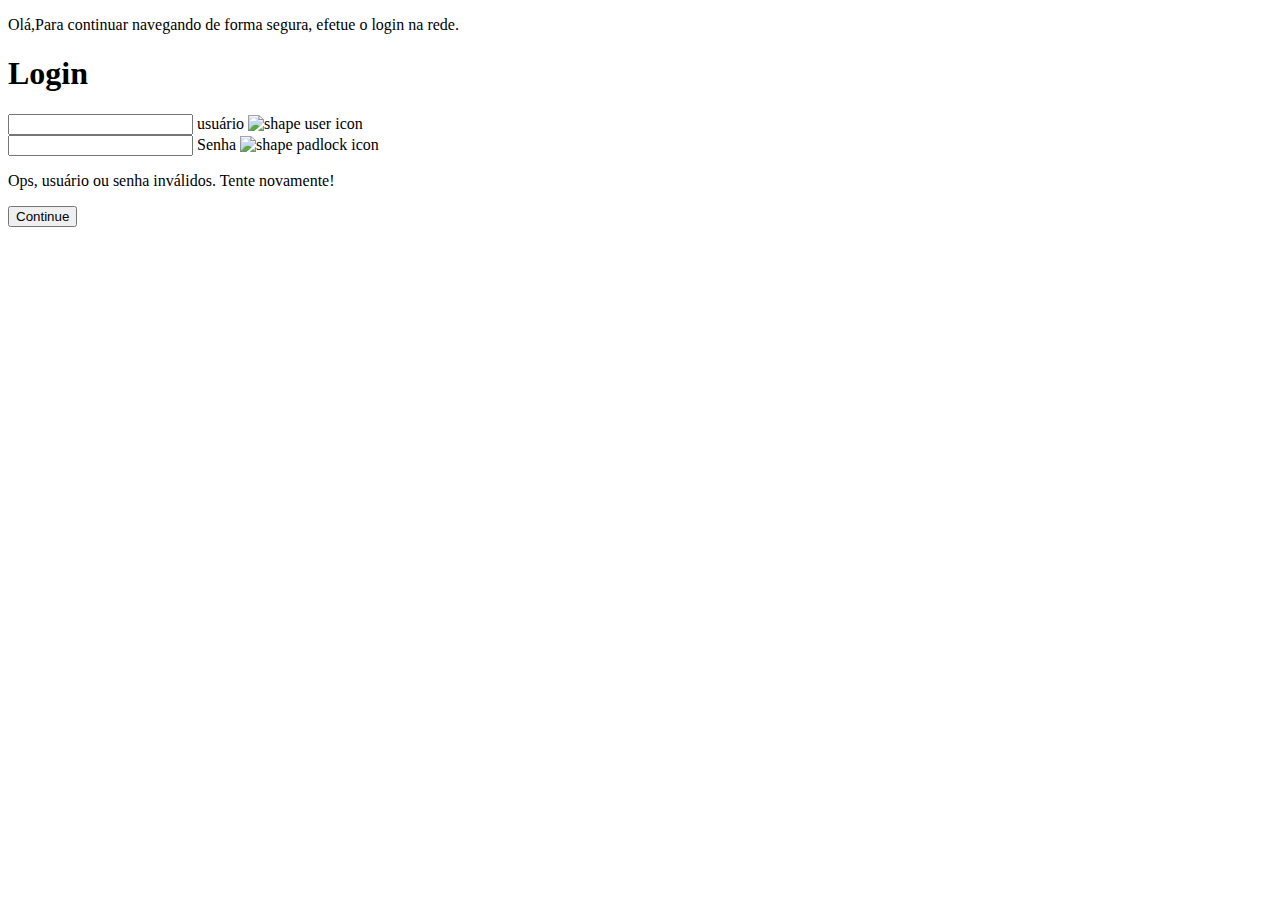
==== Projeto_Sprint_4(Keepalive)/pages/failed_Login.html @ 2035d56e "Adicionando estrutura das páginas de login e login error" ====
<!DOCTYPE html>
<html lang="pt-br">
<head>
    <meta charset="UTF-8">
    <meta http-equiv="X-UA-Compatible" content="IE=edge">
    <meta name="viewport" content="width=device-width, initial-scale=1.0">
    <title>Login Error </title>
</head>
<body>

    <main id="main-content">
        <section class="card-validation">
            <p><span>Olá,</span>Para continuar navegando de forma segura, efetue o login na rede.</p>
            <div class="validation__container">
                <h1>Login</h1>
                <div class="validation__fields login">
                    <input class="input-login" id="login" required="" type="text" aria-description="User login account">
                    <label class="label-login" for="login">usuário</label>
                    <img class="" src="" alt="shape user icon">
                </div>
                <div class="validation__fields password">
                    <input class="input-password" id="password" required="" type="password" aria-description="User password account">
                    <label class="label-password" for="password">Senha</label>
                    <img class="" src="" alt="shape padlock icon">
                </div>

                <p class="validation__mensage error-login">Ops, usuário ou senha inválidos. Tente novamente!</p>
            </div>

            <button class="btn__style continue">Continue</button> 

        </section>

    </main>
</body>
</html>
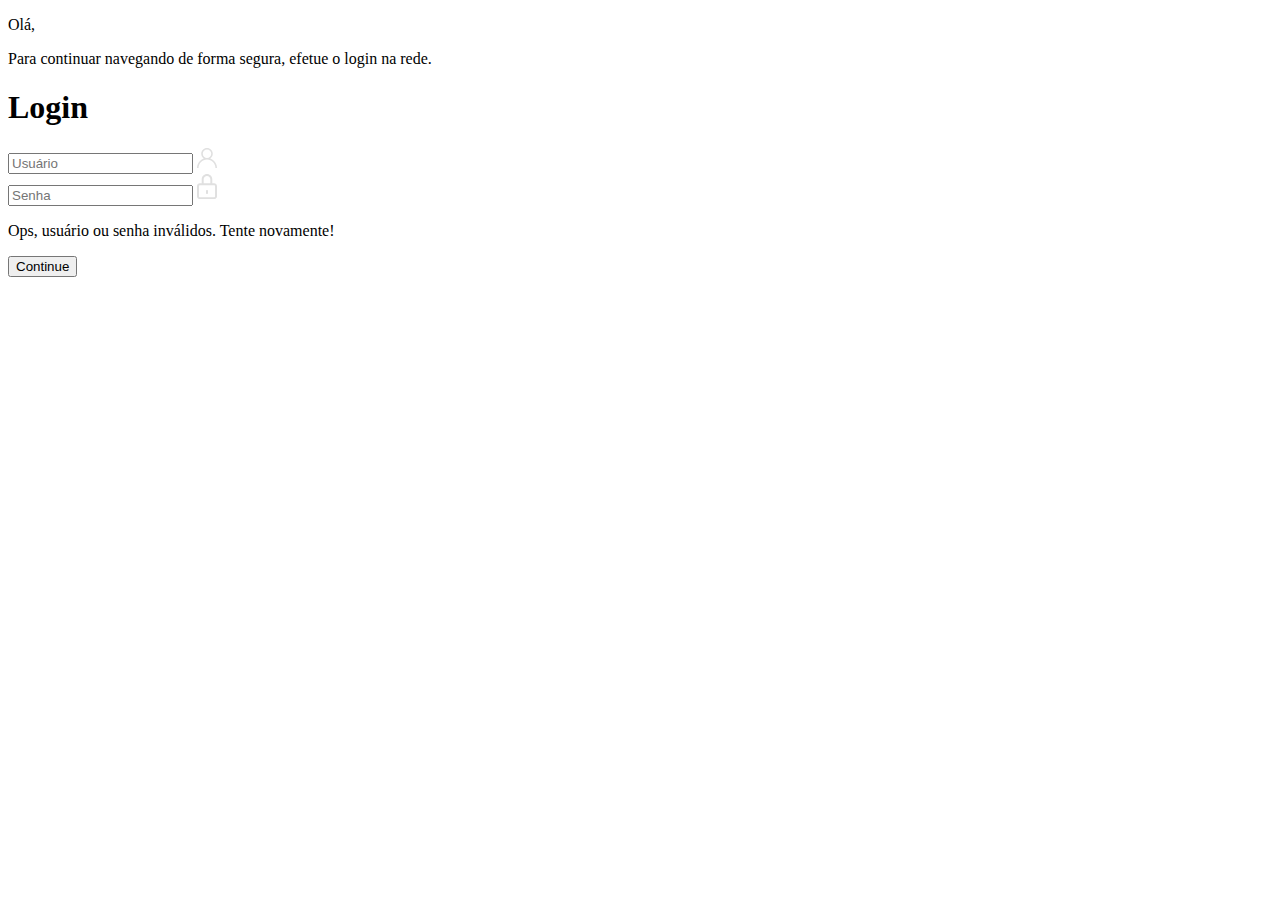
==== commit e736349c: "Finalizada estrutura html Pagina error login" ====
--- a/Projeto_Sprint_4(Keepalive)/pages/failed_Login.html
+++ b/Projeto_Sprint_4(Keepalive)/pages/failed_Login.html
@@ -4,27 +4,30 @@
     <meta charset="UTF-8">
     <meta http-equiv="X-UA-Compatible" content="IE=edge">
     <meta name="viewport" content="width=device-width, initial-scale=1.0">
-    <title>Login Error </title>
+    <link rel="stylesheet" href="../assets/css/style.css">
+    <title>Login error</title>
+    <script src="../assets/js/svg-inject.min.js"></script>
 </head>
 <body>
 
     <main id="main-content">
         <section class="card-validation">
-            <p><span>Olá,</span>Para continuar navegando de forma segura, efetue o login na rede.</p>
+            <div class="validation__phrase">
+                <p class="principal-text">Olá,</p>
+                <p class="additional-text">Para continuar navegando de forma segura, efetue o login na rede.</p>
+            </div>
             <div class="validation__container">
-                <h1>Login</h1>
+                <h1 class="validation__container-title">Login</h1>
                 <div class="validation__fields login">
-                    <input class="input-login" id="login" required="" type="text" aria-description="User login account">
-                    <label class="label-login" for="login">usuário</label>
-                    <img class="" src="" alt="shape user icon">
+                    <input class="field__input input-login" id="inpt_login" placeholder="Usuário" required="" type="text" aria-description="User login account">
+                    <img class="field__input-icon user" src="../assets/icons/icon-user.svg" alt="shape user icon" onload="SVGInject(this)">
                 </div>
                 <div class="validation__fields password">
-                    <input class="input-password" id="password" required="" type="password" aria-description="User password account">
-                    <label class="label-password" for="password">Senha</label>
-                    <img class="" src="" alt="shape padlock icon">
+                    <input class="field__input input-password" id="password" placeholder="Senha" required="" type="password" aria-description="User password account">
+                    <img class="field__input-icon padlock" src="../assets/icons/icon-password.svg" alt="shape padlock icon" onload="SVGInject(this)">
                 </div>
 
-                <p class="validation__mensage error-login">Ops, usuário ou senha inválidos. Tente novamente!</p>
+                <p class="validation__mensage error-login">Ops, usuário ou senha inválidos. <span class="validation__mensage try-again">Tente novamente!</span></p>
             </div>
 
             <button class="btn__style continue">Continue</button> 
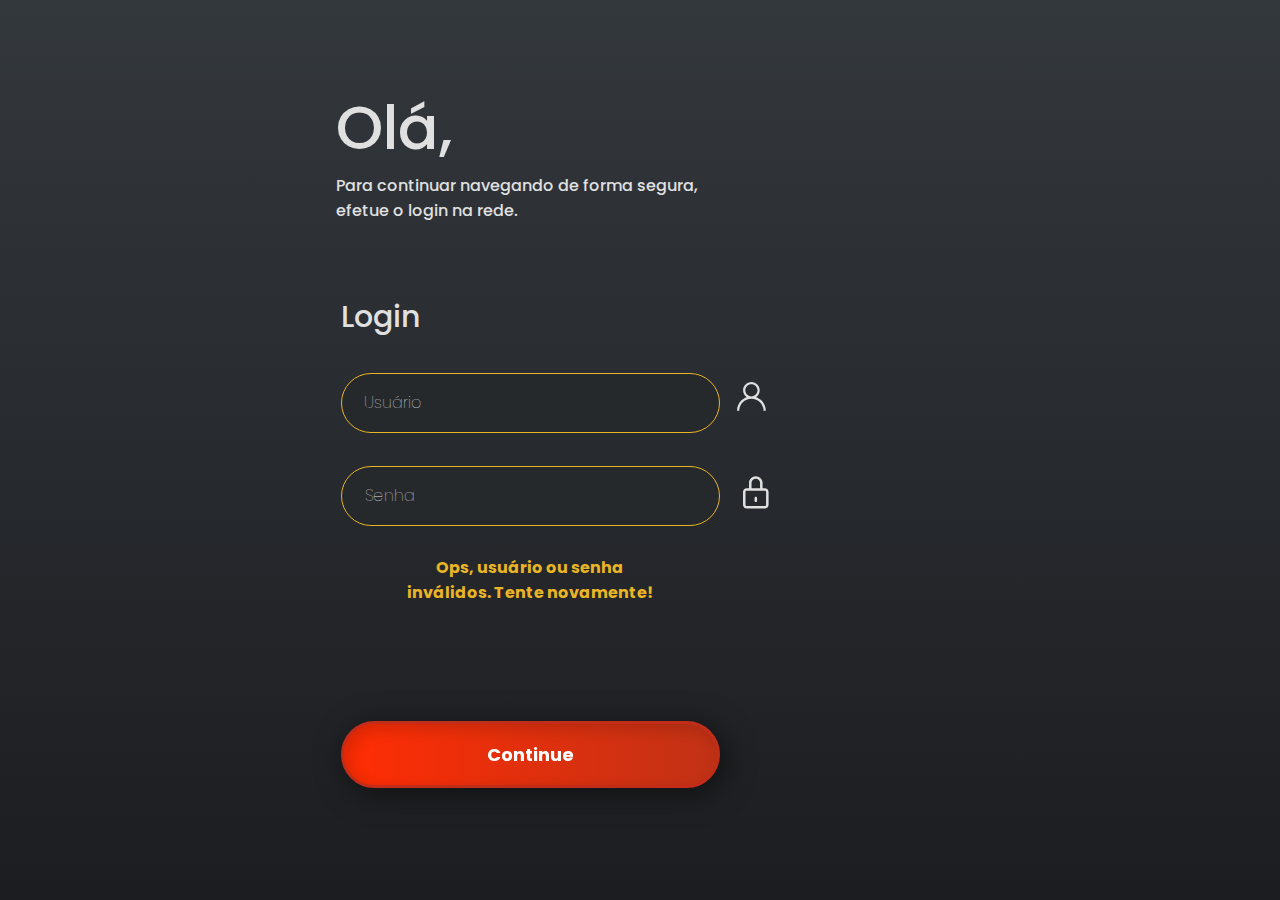
==== commit 6f15a410: "Alterando título das páginas" ====
--- a/Projeto_Sprint_4(Keepalive)/pages/failed_Login.html
+++ b/Projeto_Sprint_4(Keepalive)/pages/failed_Login.html
@@ -5,7 +5,7 @@
     <meta http-equiv="X-UA-Compatible" content="IE=edge">
     <meta name="viewport" content="width=device-width, initial-scale=1.0">
     <link rel="stylesheet" href="../assets/css/style.css">
-    <title>Login error</title>
+    <title>Compass - Login</title>
     <script src="../assets/js/svg-inject.min.js"></script>
 </head>
 <body>
--- a/Projeto_Sprint_4(Keepalive)/assets/css/style.css
+++ b/Projeto_Sprint_4(Keepalive)/assets/css/style.css
@@ -0,0 +1,238 @@
+@import url("https://fonts.googleapis.com/css2?family=Nunito:wght@300;400;600&family=Poppins:wght@100;300;600&display=swap");
+@import url("https://fonts.googleapis.com/css2?family=Nunito:wght@300;400;600&family=Poppins:wght@100;300;600&display=swap");
+@import url("https://fonts.googleapis.com/css2?family=Nunito:wght@300;400;600&family=Poppins:wght@100;300;600&display=swap");
+@import url("https://fonts.googleapis.com/css2?family=Nunito:wght@300;400;600&family=Poppins:wght@100;300;600&display=swap");
+@import url("https://fonts.googleapis.com/css2?family=Nunito:wght@300;400;600&family=Poppins:wght@100;300;600&display=swap");
+@import url("https://fonts.googleapis.com/css2?family=Nunito:wght@300;400;600&family=Poppins:wght@100;300;600&display=swap");
+@import url("https://fonts.googleapis.com/css2?family=Nunito:wght@300;400;600&family=Poppins:wght@100;300;600&display=swap");
+@import url("https://fonts.googleapis.com/css2?family=Nunito:wght@300;400;600&family=Poppins:wght@100;300;600&display=swap");
+@import url("https://fonts.googleapis.com/css2?family=Nunito:wght@300;400;600&family=Poppins:wght@100;300;600&display=swap");
+html, body, p {
+  margin: 0;
+  padding: 0;
+}
+
+input {
+  color: #E0E0E0;
+  background: transparent;
+  border: 0;
+}
+input:focus {
+  border: 0 none;
+  outline: 0;
+}
+
+.validation__fields :is(input:focus, input:valid) ~ svg {
+  transform: translateX(-4.2rem) scale(1);
+  padding: 3px;
+}
+
+body {
+  height: 100vh;
+  background: linear-gradient(180deg, #33383D 0%, #1C1D20 100%);
+  background-repeat: no-repeat;
+  background-size: contain;
+  color: #E0E0E0;
+}
+body #main-content {
+  background: url("../assets/imgs/logo-Compass.png");
+  background-position: right;
+  background-repeat: no-repeat;
+  background-size: contain;
+}
+
+html, body, p {
+  margin: 0;
+  padding: 0;
+}
+
+input {
+  color: #E0E0E0;
+  background: transparent;
+  border: 0;
+}
+input:focus {
+  border: 0 none;
+  outline: 0;
+}
+
+.validation__fields :is(input:focus, input:valid) ~ svg {
+  transform: translateX(-4.2rem) scale(1);
+  padding: 3px;
+}
+
+body {
+  height: 100vh;
+  background: linear-gradient(180deg, #33383D 0%, #1C1D20 100%);
+  background-repeat: no-repeat;
+  background-size: contain;
+  color: #E0E0E0;
+}
+body #main-content {
+  background: url("../assets/imgs/logo-Compass.png");
+  background-position: right;
+  background-repeat: no-repeat;
+  background-size: contain;
+}
+
+#main-content {
+  width: 100vw;
+  height: 100vh;
+}
+#main-content .card-validation {
+  display: flex;
+  flex-direction: column;
+  align-items: center;
+  justify-content: space-around;
+  width: 56.25rem;
+  height: 95vh;
+  margin-left: 5rem;
+}
+#main-content .card-validation .validation__phrase {
+  align-self: flex-start;
+  position: relative;
+  top: 2rem;
+  left: 16rem;
+}
+#main-content .card-validation .validation__phrase .principal-text {
+  font-family: "Poppins", sans-serif;
+  font-size: 3.75rem;
+  font-weight: 500;
+  color: #E0E0E0;
+}
+#main-content .card-validation .validation__phrase .additional-text {
+  font-family: "Poppins", sans-serif;
+  font-size: 1rem;
+  font-weight: 500;
+  color: #E0E0E0;
+  width: 24rem;
+}
+#main-content .card-validation .validation__container {
+  display: flex;
+  flex-direction: column;
+  align-items: stretch;
+  justify-content: center;
+}
+#main-content .card-validation .validation__container .validation__container-title {
+  font-family: "Poppins", sans-serif;
+  font-size: 1.875rem;
+  font-weight: 500;
+  color: #E0E0E0;
+  margin: 0;
+}
+#main-content .card-validation .validation__container .validation__fields {
+  box-sizing: border-box;
+  background: #26292C;
+  border: 1px solid #ffffff;
+  border-radius: 50px;
+  height: 3.75rem;
+  width: 23.6875rem;
+  display: flex;
+  flex-direction: row;
+  align-items: stretch;
+  justify-content: center;
+  margin-top: 2.0625rem;
+}
+#main-content .card-validation .validation__container .validation__fields .field__input {
+  width: 19rem;
+  font-size: 1rem;
+}
+#main-content .card-validation .validation__container .validation__fields .field__input::-moz-placeholder {
+  font-family: "Poppins", sans-serif;
+  font-size: 1rem;
+  font-weight: 100;
+  color: #E0E0E0;
+}
+#main-content .card-validation .validation__container .validation__fields .field__input:-ms-input-placeholder {
+  font-family: "Poppins", sans-serif;
+  font-size: 1rem;
+  font-weight: 100;
+  color: #E0E0E0;
+}
+#main-content .card-validation .validation__container .validation__fields .field__input::placeholder {
+  font-family: "Poppins", sans-serif;
+  font-size: 1rem;
+  font-weight: 100;
+  color: #E0E0E0;
+}
+#main-content .card-validation .validation__container .validation__fields .field__input-icon {
+  position: relative;
+  pointer-events: none;
+  transition: all 0.3s ease;
+}
+#main-content .card-validation .validation__container .validation__fields .user {
+  left: 4.2rem;
+  top: 0.5rem;
+  width: 1.8rem;
+  height: 1.8rem;
+}
+#main-content .card-validation .validation__container .validation__fields .padlock {
+  left: 4.5rem;
+  top: 0.1rem;
+  width: 1.6rem;
+  height: 3rem;
+}
+#main-content .card-validation .continue {
+  cursor: pointer;
+  position: relative;
+  bottom: 1rem;
+  font-family: "Poppins", sans-serif;
+  font-size: 1.125rem;
+  font-weight: 700;
+  color: #ffffff;
+  width: 23.6875rem;
+  height: 4.1875rem;
+  background: linear-gradient(90deg, #FF2D04 0%, #C13216 100%);
+  border: 0.1875rem solid #C12D18;
+  border-radius: 50px;
+  box-shadow: inset 5px 5px 15px rgba(0, 0, 0, 0.1490196078);
+  filter: drop-shadow(5px 5px 15px rgba(0, 0, 0, 0.5));
+}
+
+html, body, p {
+  margin: 0;
+  padding: 0;
+}
+
+input {
+  color: #E0E0E0;
+  background: transparent;
+  border: 0;
+}
+input:focus {
+  border: 0 none;
+  outline: 0;
+}
+
+.validation__fields :is(input:focus, input:valid) ~ svg {
+  transform: translateX(-4.2rem) scale(1);
+  padding: 3px;
+}
+
+body {
+  height: 100vh;
+  background: linear-gradient(180deg, #33383D 0%, #1C1D20 100%);
+  background-repeat: no-repeat;
+  background-size: contain;
+  color: #E0E0E0;
+}
+body #main-content {
+  background: url("../assets/imgs/logo-Compass.png");
+  background-position: right;
+  background-repeat: no-repeat;
+  background-size: contain;
+}
+
+#main-content .card-validation .validation__container .validation__fields {
+  border: 1px solid #E9B425;
+}
+
+.validation__mensage {
+  width: 17rem;
+  margin: 1.8rem auto;
+  text-align: center;
+  font-family: "Poppins", sans-serif;
+  font-size: 1rem;
+  font-weight: bold;
+  color: #E9B425;
+}/*# sourceMappingURL=style.css.map */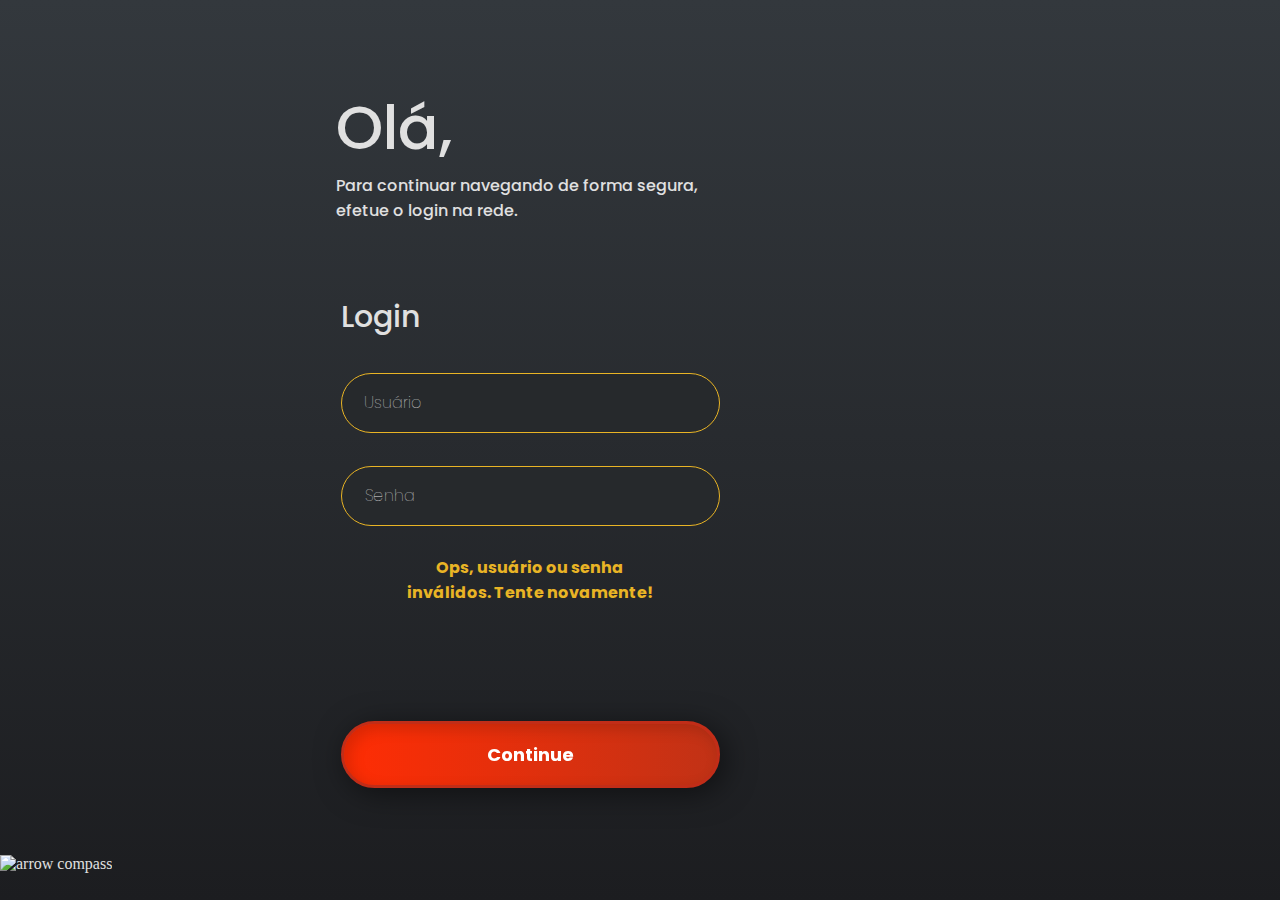
==== commit b6e3dc09: "Corrigindo nome id input password, adicionando tela de loading e chamada das funções" ====
--- a/Projeto_Sprint_4(Keepalive)/pages/failed_Login.html
+++ b/Projeto_Sprint_4(Keepalive)/pages/failed_Login.html
@@ -20,20 +20,22 @@
                 <h1 class="validation__container-title">Login</h1>
                 <div class="validation__fields login">
                     <input class="field__input input-login" id="inpt_login" placeholder="Usuário" required="" type="text" aria-description="User login account">
-                    <img class="field__input-icon user" src="../assets/icons/icon-user.svg" alt="shape user icon" onload="SVGInject(this)">
+                    <img class="field__input-icon user" src="./assets/icons/icon-user.svg" alt="shape user icon" onload="SVGInject(this)">
                 </div>
                 <div class="validation__fields password">
-                    <input class="field__input input-password" id="password" placeholder="Senha" required="" type="password" aria-description="User password account">
-                    <img class="field__input-icon padlock" src="../assets/icons/icon-password.svg" alt="shape padlock icon" onload="SVGInject(this)">
+                    <input class="field__input input-password" id="inpt-password" placeholder="Senha" required="" type="password" aria-description="User password account">
+                    <img class="field__input-icon padlock" src="./assets/icons/icon-password.svg" alt="shape padlock icon" onload="SVGInject(this)">
                 </div>
 
                 <p class="validation__mensage error-login">Ops, usuário ou senha inválidos. <span class="validation__mensage try-again">Tente novamente!</span></p>
             </div>
 
-            <button class="btn__style continue">Continue</button> 
+            <button class="btn__style continue" onclick="validateLogin()">Continue</button> 
 
         </section>
 
+        <div id="loading"><img src="../assets/icons/compass Arrow.png" alt="arrow compass" class="loading__icon"></div>
     </main>
+    <script src="../assets/js/login.js"></script>
 </body>
 </html>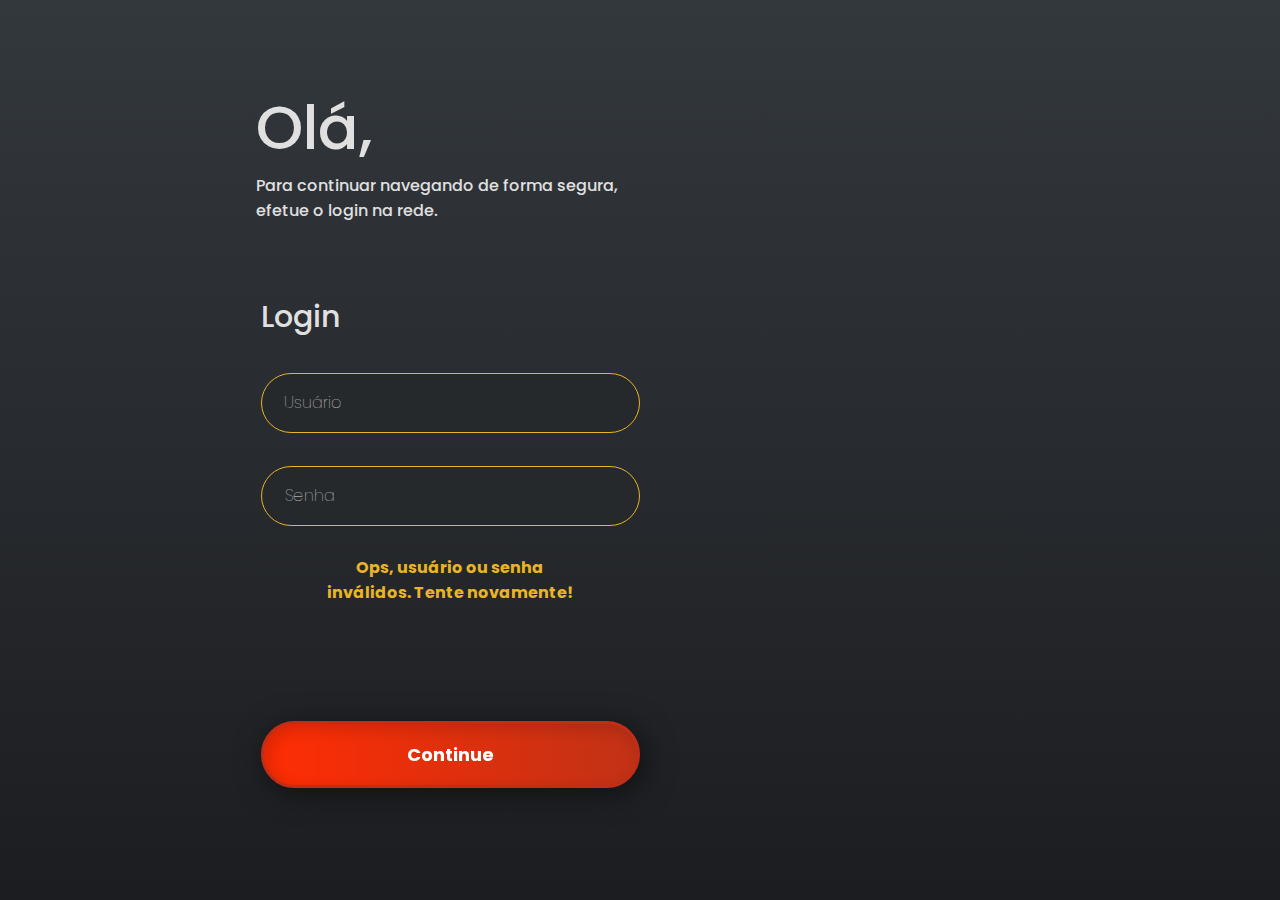
==== commit b420d059: "Estruturando e estilizando Home.html, adicionando imagem bola logo e ajustando funcionalidades" ====
--- a/Projeto_Sprint_4(Keepalive)/pages/failed_Login.html
+++ b/Projeto_Sprint_4(Keepalive)/pages/failed_Login.html
@@ -11,6 +11,7 @@
 <body>
 
     <main id="main-content">
+        <img class="side__background" src="../assets/imgs/bg-Compass-Notebook.svg" alt="imagem de um notebook semi aberto" onload="SVGInject(this)">
         <section class="card-validation">
             <div class="validation__phrase">
                 <p class="principal-text">Olá,</p>
--- a/Projeto_Sprint_4(Keepalive)/assets/css/style.css
+++ b/Projeto_Sprint_4(Keepalive)/assets/css/style.css
@@ -1,3 +1,6 @@
+@import url("https://fonts.googleapis.com/css2?family=Nunito:wght@300;400;600&family=Poppins:wght@100;300;600&display=swap");
+@import url("https://fonts.googleapis.com/css2?family=Nunito:wght@300;400;600&family=Poppins:wght@100;300;600&display=swap");
+@import url("https://fonts.googleapis.com/css2?family=Nunito:wght@300;400;600&family=Poppins:wght@100;300;600&display=swap");
 @import url("https://fonts.googleapis.com/css2?family=Nunito:wght@300;400;600&family=Poppins:wght@100;300;600&display=swap");
 @import url("https://fonts.googleapis.com/css2?family=Nunito:wght@300;400;600&family=Poppins:wght@100;300;600&display=swap");
 @import url("https://fonts.googleapis.com/css2?family=Nunito:wght@300;400;600&family=Poppins:wght@100;300;600&display=swap");
@@ -22,23 +25,26 @@
   outline: 0;
 }
 
+.generic__container {
+  display: flex;
+}
+
 .validation__fields :is(input:focus, input:valid) ~ svg {
   transform: translateX(-4.2rem) scale(1);
   padding: 3px;
 }
 
-body {
+#main-content {
   height: 100vh;
   background: linear-gradient(180deg, #33383D 0%, #1C1D20 100%);
   background-repeat: no-repeat;
   background-size: contain;
   color: #E0E0E0;
 }
-body #main-content {
-  background: url("../assets/imgs/logo-Compass.png");
-  background-position: right;
-  background-repeat: no-repeat;
-  background-size: contain;
+#main-content .side__background {
+  position: absolute;
+  right: 0;
+  width: 42rem;
 }
 
 html, body, p {
@@ -56,23 +62,26 @@
   outline: 0;
 }
 
+.generic__container {
+  display: flex;
+}
+
 .validation__fields :is(input:focus, input:valid) ~ svg {
   transform: translateX(-4.2rem) scale(1);
   padding: 3px;
 }
 
-body {
+#main-content {
   height: 100vh;
   background: linear-gradient(180deg, #33383D 0%, #1C1D20 100%);
   background-repeat: no-repeat;
   background-size: contain;
   color: #E0E0E0;
 }
-body #main-content {
-  background: url("../assets/imgs/logo-Compass.png");
-  background-position: right;
-  background-repeat: no-repeat;
-  background-size: contain;
+#main-content .side__background {
+  position: absolute;
+  right: 0;
+  width: 42rem;
 }
 
 #main-content {
@@ -86,7 +95,7 @@
   justify-content: space-around;
   width: 56.25rem;
   height: 95vh;
-  margin-left: 5rem;
+  margin-left: 0rem;
 }
 #main-content .card-validation .validation__phrase {
   align-self: flex-start;
@@ -204,23 +213,26 @@
   outline: 0;
 }
 
+.generic__container {
+  display: flex;
+}
+
 .validation__fields :is(input:focus, input:valid) ~ svg {
   transform: translateX(-4.2rem) scale(1);
   padding: 3px;
 }
 
-body {
+#main-content {
   height: 100vh;
   background: linear-gradient(180deg, #33383D 0%, #1C1D20 100%);
   background-repeat: no-repeat;
   background-size: contain;
   color: #E0E0E0;
 }
-body #main-content {
-  background: url("../assets/imgs/logo-Compass.png");
-  background-position: right;
-  background-repeat: no-repeat;
-  background-size: contain;
+#main-content .side__background {
+  position: absolute;
+  right: 0;
+  width: 42rem;
 }
 
 #main-content .card-validation .validation__container .validation__fields {
@@ -235,4 +247,121 @@
   font-size: 1rem;
   font-weight: bold;
   color: #E9B425;
+}
+
+.header__hour-date-weather {
+  display: flex;
+  flex-direction: row;
+  align-items: center;
+  justify-content: space-between;
+}
+
+#main__content-Home {
+  display: flex;
+  flex-direction: row;
+  align-items: center;
+  justify-content: flex-end;
+  width: 100vw;
+  height: 84vh;
+}
+#main__content-Home .content-Home__img-logo {
+  position: absolute;
+  left: 0;
+  width: 42rem;
+}
+#main__content-Home .our-mission {
+  display: flex;
+  flex-direction: column;
+  align-items: flex-end;
+  justify-content: normal;
+  margin-right: 3rem;
+}
+#main__content-Home .our-mission #text__ourMission {
+  font-family: "Poppins", sans-serif;
+  font-size: 1.95rem;
+  font-weight: bold;
+  color: #C12D18;
+  margin-bottom: 1rem;
+}
+#main__content-Home .our-mission .principal-text {
+  font-family: "Poppins", sans-serif;
+  font-size: 2.7rem;
+  font-weight: bold;
+  color: #C12D18;
+}
+#main__content-Home .our-mission .principal-text__traduction {
+  font-family: "Poppins", sans-serif;
+  font-size: 1.3rem;
+  font-weight: 500;
+  color: #222222;
+}
+
+.footer-nav {
+  display: flex;
+  flex-direction: row;
+  align-items: center;
+  justify-content: space-around;
+  background: linear-gradient(180deg, #33383D 0%, #1C1D20 100%);
+  height: 10.2vh;
+}
+.footer-nav .mensage {
+  width: 38rem;
+  border-right: 1px solid #ffffff;
+}
+.footer-nav .mensage .mensage__phase {
+  margin-right: 1rem;
+  font-family: "Poppins", sans-serif;
+  font-size: 0.75rem;
+  font-weight: 400;
+  color: #ffffff;
+}
+.footer-nav .alert-refresh {
+  width: 5rem;
+  text-align: right;
+}
+.footer-nav .alert-refresh, .footer-nav .container__timer .seconds {
+  font-family: "Poppins", sans-serif;
+  font-size: 0.675rem;
+  font-weight: 400;
+  color: #ffffff;
+}
+.footer-nav .container__timer {
+  display: flex;
+  flex-direction: column;
+  align-items: center;
+  justify-content: center;
+}
+.footer-nav .container__timer .timer {
+  font-family: "Poppins", sans-serif;
+  font-size: 2rem;
+  font-weight: 700;
+  color: #ffffff;
+}
+.footer-nav .btn__footer {
+  width: 8.125rem;
+  height: 4.8125rem;
+  border: none;
+  cursor: pointer;
+}
+
+#loading {
+  display: none;
+  position: absolute;
+  background: rgba(0, 0, 0, 0.644);
+  border-radius: 16px;
+  box-shadow: 0 4px 30px rgba(0, 0, 0, 0.1);
+  -webkit-backdrop-filter: blur(2.4px);
+          backdrop-filter: blur(2.4px);
+  top: 0;
+  width: 100vw;
+  height: 100vh;
+  z-index: 26;
+  align-items: center;
+  justify-content: center;
+}
+#loading .loading__icon {
+  width: 6rem;
+  filter: invert(100%);
+  -webkit-animation: loadingSpin 1.2s ease-in-out 0s infinite normal forwards;
+          animation: loadingSpin 1.2s ease-in-out 0s infinite normal forwards;
 }/*# sourceMappingURL=style.css.map */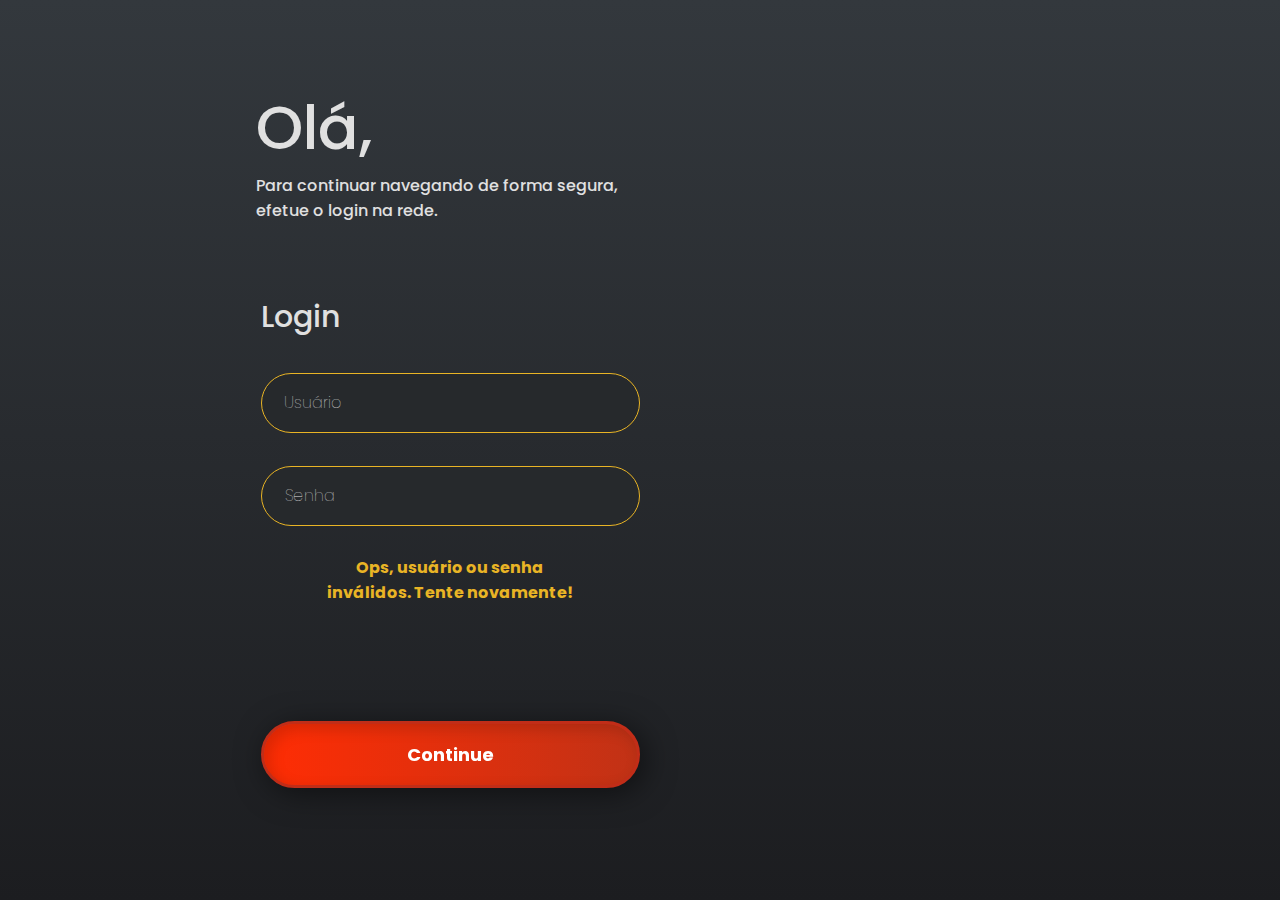
==== commit 3d8066ec: "Consertado a cor das bordas do campos de erro" ====
--- a/Projeto_Sprint_4(Keepalive)/pages/failed_Login.html
+++ b/Projeto_Sprint_4(Keepalive)/pages/failed_Login.html
@@ -19,11 +19,11 @@
             </div>
             <div class="validation__container">
                 <h1 class="validation__container-title">Login</h1>
-                <div class="validation__fields login">
+                <div class="validation__fields login error">
                     <input class="field__input input-login" id="inpt_login" placeholder="Usuário" required="" type="text" aria-description="User login account">
                     <img class="field__input-icon user" src="./assets/icons/icon-user.svg" alt="shape user icon" onload="SVGInject(this)">
                 </div>
-                <div class="validation__fields password">
+                <div class="validation__fields password error">
                     <input class="field__input input-password" id="inpt-password" placeholder="Senha" required="" type="password" aria-description="User password account">
                     <img class="field__input-icon padlock" src="./assets/icons/icon-password.svg" alt="shape padlock icon" onload="SVGInject(this)">
                 </div>
--- a/Projeto_Sprint_4(Keepalive)/assets/css/style.css
+++ b/Projeto_Sprint_4(Keepalive)/assets/css/style.css
@@ -1,3 +1,6 @@
+@import url("https://fonts.googleapis.com/css2?family=Nunito:wght@300;400;600&family=Poppins:wght@100;300;600&display=swap");
+@import url("https://fonts.googleapis.com/css2?family=Nunito:wght@300;400;600&family=Poppins:wght@100;300;600&display=swap");
+@import url("https://fonts.googleapis.com/css2?family=Nunito:wght@300;400;600&family=Poppins:wght@100;300;600&display=swap");
 @import url("https://fonts.googleapis.com/css2?family=Nunito:wght@300;400;600&family=Poppins:wght@100;300;600&display=swap");
 @import url("https://fonts.googleapis.com/css2?family=Nunito:wght@300;400;600&family=Poppins:wght@100;300;600&display=swap");
 @import url("https://fonts.googleapis.com/css2?family=Nunito:wght@300;400;600&family=Poppins:wght@100;300;600&display=swap");
@@ -15,6 +18,11 @@
   padding: 0;
 }
 
+a {
+  text-decoration: none;
+  color: #C13216;
+}
+
 input {
   color: #E0E0E0;
   background: transparent;
@@ -27,6 +35,9 @@
 
 .generic__container {
   display: flex;
+  flex-direction: row;
+  align-items: center;
+  justify-content: normal;
 }
 
 .validation__fields :is(input:focus, input:valid) ~ svg {
@@ -52,6 +63,11 @@
   padding: 0;
 }
 
+a {
+  text-decoration: none;
+  color: #C13216;
+}
+
 input {
   color: #E0E0E0;
   background: transparent;
@@ -64,6 +80,9 @@
 
 .generic__container {
   display: flex;
+  flex-direction: row;
+  align-items: center;
+  justify-content: normal;
 }
 
 .validation__fields :is(input:focus, input:valid) ~ svg {
@@ -203,6 +222,11 @@
   padding: 0;
 }
 
+a {
+  text-decoration: none;
+  color: #C13216;
+}
+
 input {
   color: #E0E0E0;
   background: transparent;
@@ -215,6 +239,9 @@
 
 .generic__container {
   display: flex;
+  flex-direction: row;
+  align-items: center;
+  justify-content: normal;
 }
 
 .validation__fields :is(input:focus, input:valid) ~ svg {
@@ -235,7 +262,7 @@
   width: 42rem;
 }
 
-#main-content .card-validation .validation__container .validation__fields {
+#main-content .card-validation .validation__container .error {
   border: 1px solid #E9B425;
 }
 
@@ -255,6 +282,29 @@
   align-items: center;
   justify-content: space-between;
 }
+.header__hour-date-weather .logoCompassPreto {
+  position: relative;
+  bottom: 2.7rem;
+  left: 2rem;
+}
+.header__hour-date-weather .hour-FullDate {
+  text-align: center;
+}
+.header__hour-date-weather .hour-FullDate .header__hour {
+  font-family: "Poppins", sans-serif;
+  font-size: 6rem;
+  font-weight: 700;
+  color: #222222;
+}
+.header__hour-date-weather .hour-FullDate .header__fullDate {
+  font-family: "Poppins", sans-serif;
+  font-size: 0.8rem;
+  font-weight: 400;
+  color: #222222;
+  position: relative;
+  bottom: 2rem;
+  right: 0.3rem;
+}
 
 #main__content-Home {
   display: flex;
@@ -262,7 +312,7 @@
   align-items: center;
   justify-content: flex-end;
   width: 100vw;
-  height: 84vh;
+  height: calc(100vh - 15.1rem);
 }
 #main__content-Home .content-Home__img-logo {
   position: absolute;
@@ -305,7 +355,7 @@
   height: 10.2vh;
 }
 .footer-nav .mensage {
-  width: 38rem;
+  width: 37rem;
   border-right: 1px solid #ffffff;
 }
 .footer-nav .mensage .mensage__phase {
@@ -330,6 +380,8 @@
   flex-direction: column;
   align-items: center;
   justify-content: center;
+  margin-left: 2rem;
+  width: 3.5rem;
 }
 .footer-nav .container__timer .timer {
   font-family: "Poppins", sans-serif;
@@ -342,6 +394,24 @@
   height: 4.8125rem;
   border: none;
   cursor: pointer;
+  text-align: center;
+}
+.footer-nav #btns_container {
+  position: relative;
+  left: 5.3rem;
+}
+.footer-nav #btns_container .keepGoIn {
+  font-family: "Poppins", sans-serif;
+  font-size: 0.75rem;
+  font-weight: 400;
+  color: #C13216;
+}
+.footer-nav #btns_container .logout {
+  background-color: transparent;
+  font-family: "Poppins", sans-serif;
+  font-size: 0.75rem;
+  font-weight: 700;
+  color: #ffffff;
 }
 
 #loading {
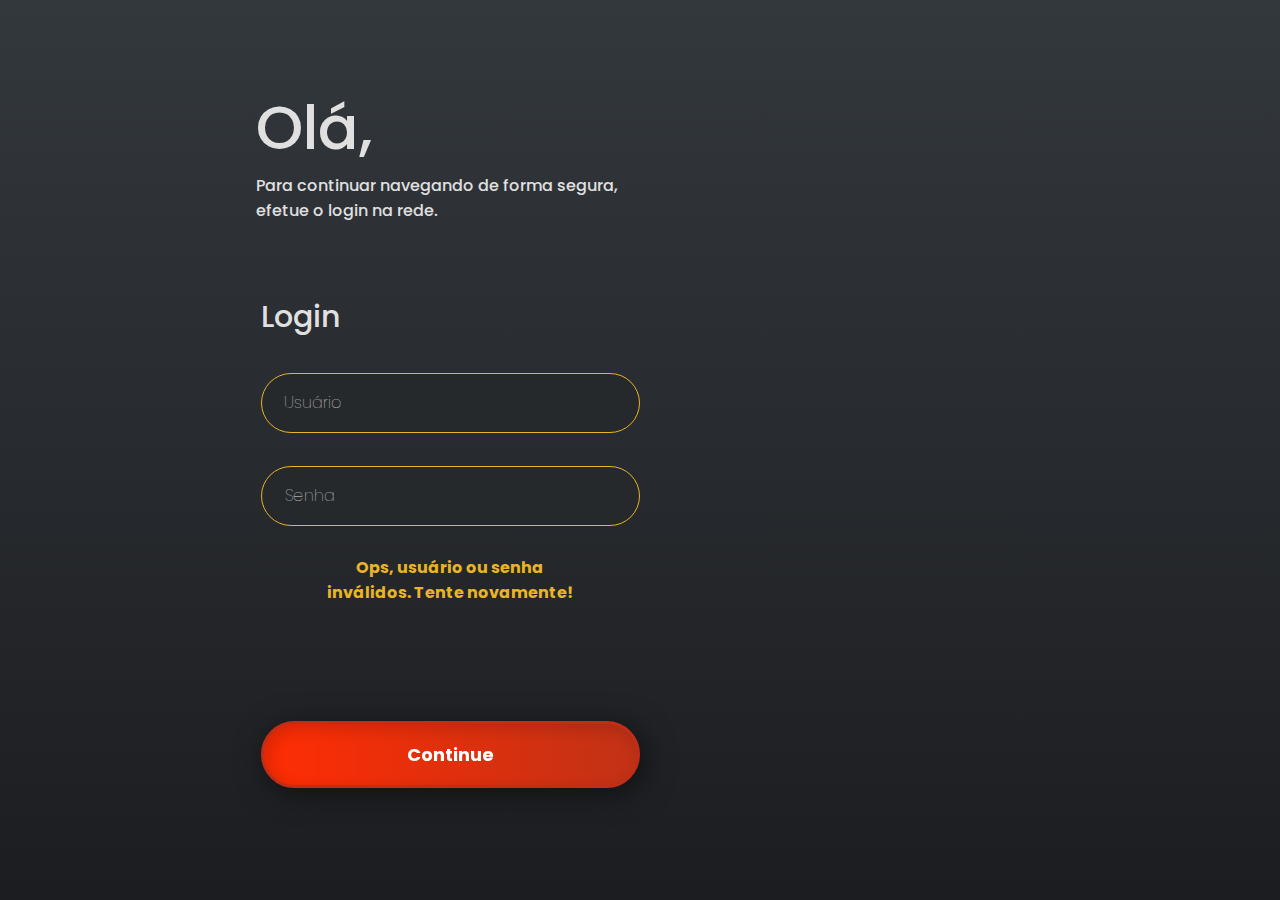
==== commit 1821520a: "Comentando imagem com erro" ====
--- a/Projeto_Sprint_4(Keepalive)/pages/failed_Login.html
+++ b/Projeto_Sprint_4(Keepalive)/pages/failed_Login.html
@@ -11,7 +11,7 @@
 <body>
 
     <main id="main-content">
-        <img class="side__background" src="../assets/imgs/bg-Compass-Notebook.svg" alt="imagem de um notebook semi aberto" onload="SVGInject(this)">
+        <!--<img class="side__background" src="../assets/imgs/bg-Compass-Notebook.svg" alt="imagem de um notebook semi aberto" onload="SVGInject(this)">-->
         <section class="card-validation">
             <div class="validation__phrase">
                 <p class="principal-text">Olá,</p>
--- a/Projeto_Sprint_4(Keepalive)/assets/css/style.css
+++ b/Projeto_Sprint_4(Keepalive)/assets/css/style.css
@@ -313,11 +313,15 @@
   justify-content: flex-end;
   width: 100vw;
   height: calc(100vh - 15.1rem);
+  overflow: hidden;
 }
 #main__content-Home .content-Home__img-logo {
   position: absolute;
-  left: 0;
-  width: 42rem;
+  right: 68rem;
+  top: 10rem;
+  width: 35rem;
+  height: 37rem;
+  z-index: -1;
 }
 #main__content-Home .our-mission {
   display: flex;
